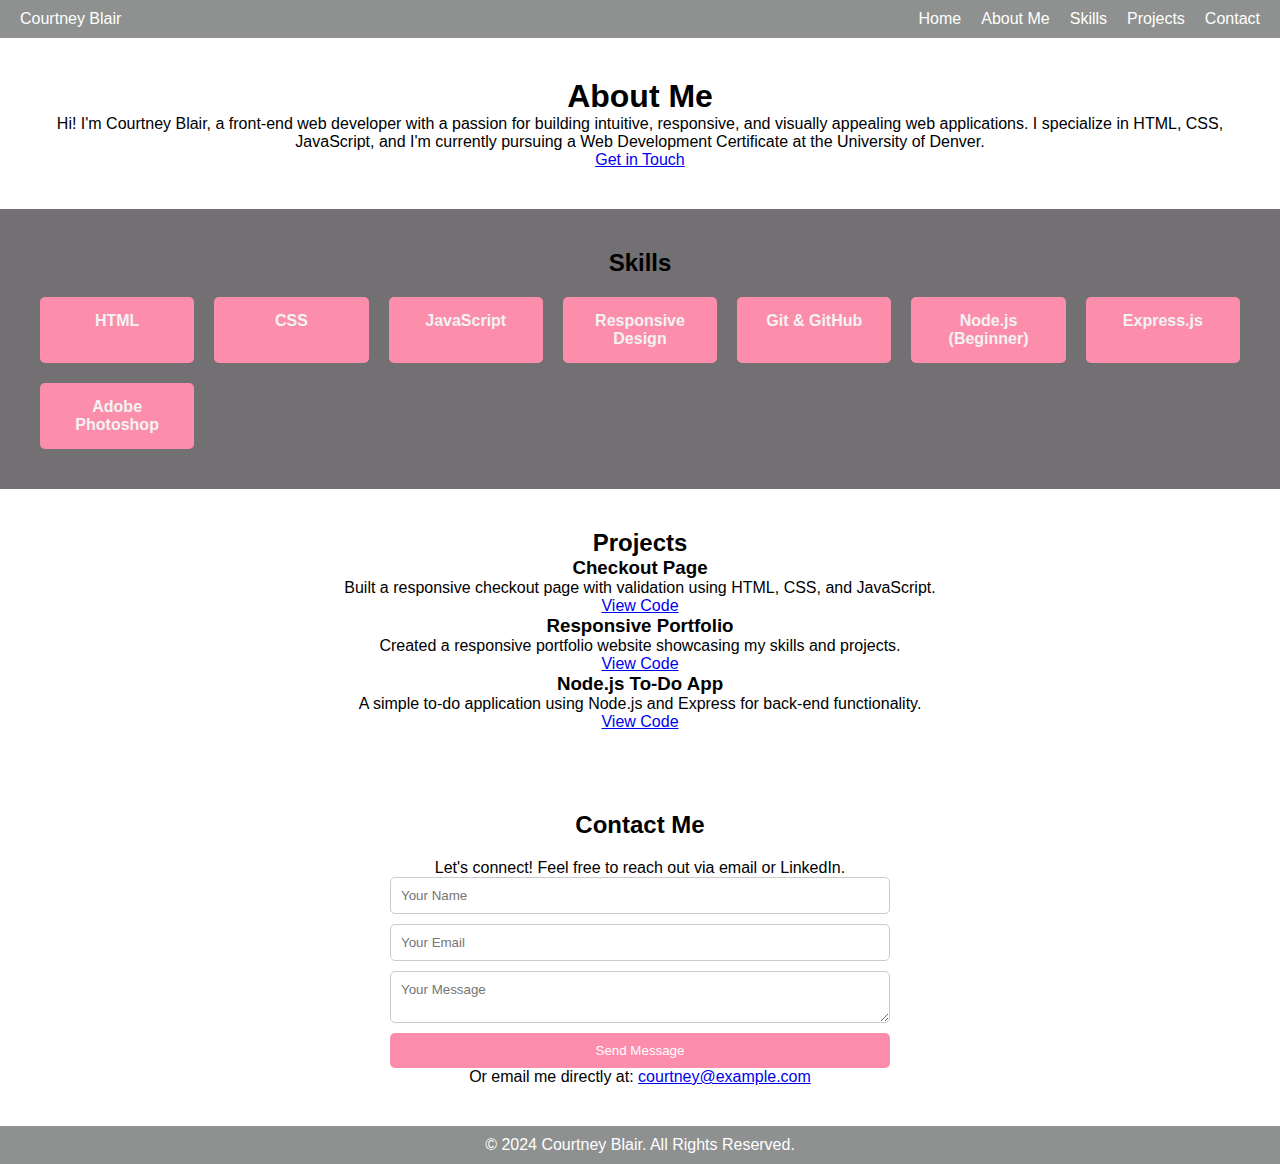
==== index.html @ fa671599 "Initial commit for checkout page" ====
<!DOCTYPE html>
<html lang="en">
<head>
    <meta charset="UTF-8">
    <meta name="viewport" content="width=device-width, initial-scale=1.0">
    <title>Courtney Blair - Portfolio</title>
    <link rel="stylesheet" href="css/style.css">
</head>
<body>
    <!-- Header Section -->
    <header>
        <nav>
            <div class="logo">Courtney Blair</div>
            <ul class="nav-links">
                <li><a href="index.html">Home</a></li>
                <li><a href="#about">About Me</a></li>
                <li><a href="#skills">Skills</a></li>
                <li><a href="projects.html">Projects</a></li>
                <li><a href="#contact">Contact</a></li>
            </ul>
        </nav>
    </header>

    <!-- About Section -->
    <section id="about" class="about">
        <h1>About Me</h1>
        <p>
            Hi! I'm Courtney Blair, a front-end web developer with a passion for building intuitive, responsive, and visually appealing web applications.
            I specialize in HTML, CSS, JavaScript, and I'm currently pursuing a Web Development Certificate at the University of Denver.
        </p>
        <a href="#contact" class="btn">Get in Touch</a>
    </section>

    <!-- Skills Section -->
    <section id="skills" class="skills">
        <h2>Skills</h2>
        <div class="skills-grid">
            <div class="skill">HTML</div>
            <div class="skill">CSS</div>
            <div class="skill">JavaScript</div>
            <div class="skill">Responsive Design</div>
            <div class="skill">Git & GitHub</div>
            <div class="skill">Node.js (Beginner)</div>
            <div class="skill">Express.js</div>
            <div class="skill">Adobe Photoshop</div>
        </div>
    </section>

    <!-- Projects Section -->
    <section id="projects" class="projects">
        <h2>Projects</h2>
        <div class="project-grid">
            <!-- Project 1 -->
            <div class="project-card">
                <h3>Checkout Page</h3>
                <p>Built a responsive checkout page with validation using HTML, CSS, and JavaScript.</p>
                <a href="projects.html" target="_blank" class="btn">View Code</a>
            </div>
            <!-- Project 2 -->
            <div class="project-card">
                <h3>Responsive Portfolio</h3>
                <p>Created a responsive portfolio website showcasing my skills and projects.</p>
                <a href="https://github.com/yourusername/portfolio" target="_blank" class="btn">View Code</a>
            </div>
            <!-- Project 3 -->
            <div class="project-card">
                <h3>Node.js To-Do App</h3>
                <p>A simple to-do application using Node.js and Express for back-end functionality.</p>
                <a href="https://github.com/yourusername/todo-app" target="_blank" class="btn">View Code</a>
            </div>
        </div>
    </section>

    <!-- Contact Section -->
    <section id="contact" class="contact">
        <h2>Contact Me</h2>
        <p>Let's connect! Feel free to reach out via email or LinkedIn.</p>
        <form>
            <input type="text" placeholder="Your Name" required>
            <input type="email" placeholder="Your Email" required>
            <textarea placeholder="Your Message" required></textarea>
            <button type="submit">Send Message</button>
        </form>
        <p>Or email me directly at: <a href="mailto:courtney@example.com">courtney@example.com</a></p>
    </section>

    <!-- Footer -->
    <footer>
        <p>&copy; 2024 Courtney Blair. All Rights Reserved.</p>
    </footer>

    <script src="script.js"></script>
</body>
</html>
---- css/style.css ----
/* General Reset */
*{
    margin:0;
    padding:0;
    box-sizing:border-box; 
    font-family: Arial, sans-serif;
}

/* Header Navigation */
header {
    background-color: #8e918f;
    padding: 10px 20px;
    color: #fff;
}
header nav {
    display: flex;
    justify-content: space-between;
    align-items: center;
}
header .nav-links {
    list-style: none;
    display: flex;
    gap: 20px;
}
header .nav-links a {
    text-decoration: none;
    color: white;
    transition: color 0.3s;
}
header .nav-links a:hover {
    color: #fc6c85;
}

/* About Section */
.about, .contact, .skills,.projects {
    padding: 40px 20px;
    text-align: center;
}
.about h2, .contact h2 {
    margin-bottom: 20px;
}

/* Contact Section */
form {
    display: flex;
    flex-direction: column;
    gap: 10px;
    max-width: 500px;
    margin: 0 auto;
}
input, textarea {
    padding: 10px;
    border: 1px solid #ccc;
    border-radius: 5px;
}
button {
    padding: 10px;
    border: none;
    background-color: #fc8eac;
    color: white;
    border-radius: 5px;
    cursor: pointer;
}
button:hover {
    background-color: #fc6c85;
}

/* Footer */
footer {
    background-color: #8e918f;
    color: white;
    text-align: center;
    padding: 10px;
}
.skills {
    padding: 40px;
    background: #727073;
    text-align: center;
}
.skills-grid {
    display: grid;
    grid-template-columns: repeat(auto-fit, minmax(150px, 1fr));
    gap: 20px;
    margin-top: 20px;
}
.skill {
    background: #fc8eac;
    color: rgb(243, 243, 243);
    padding: 15px;
    border-radius: 5px;
    text-align: center;
    font-weight: bold;
}
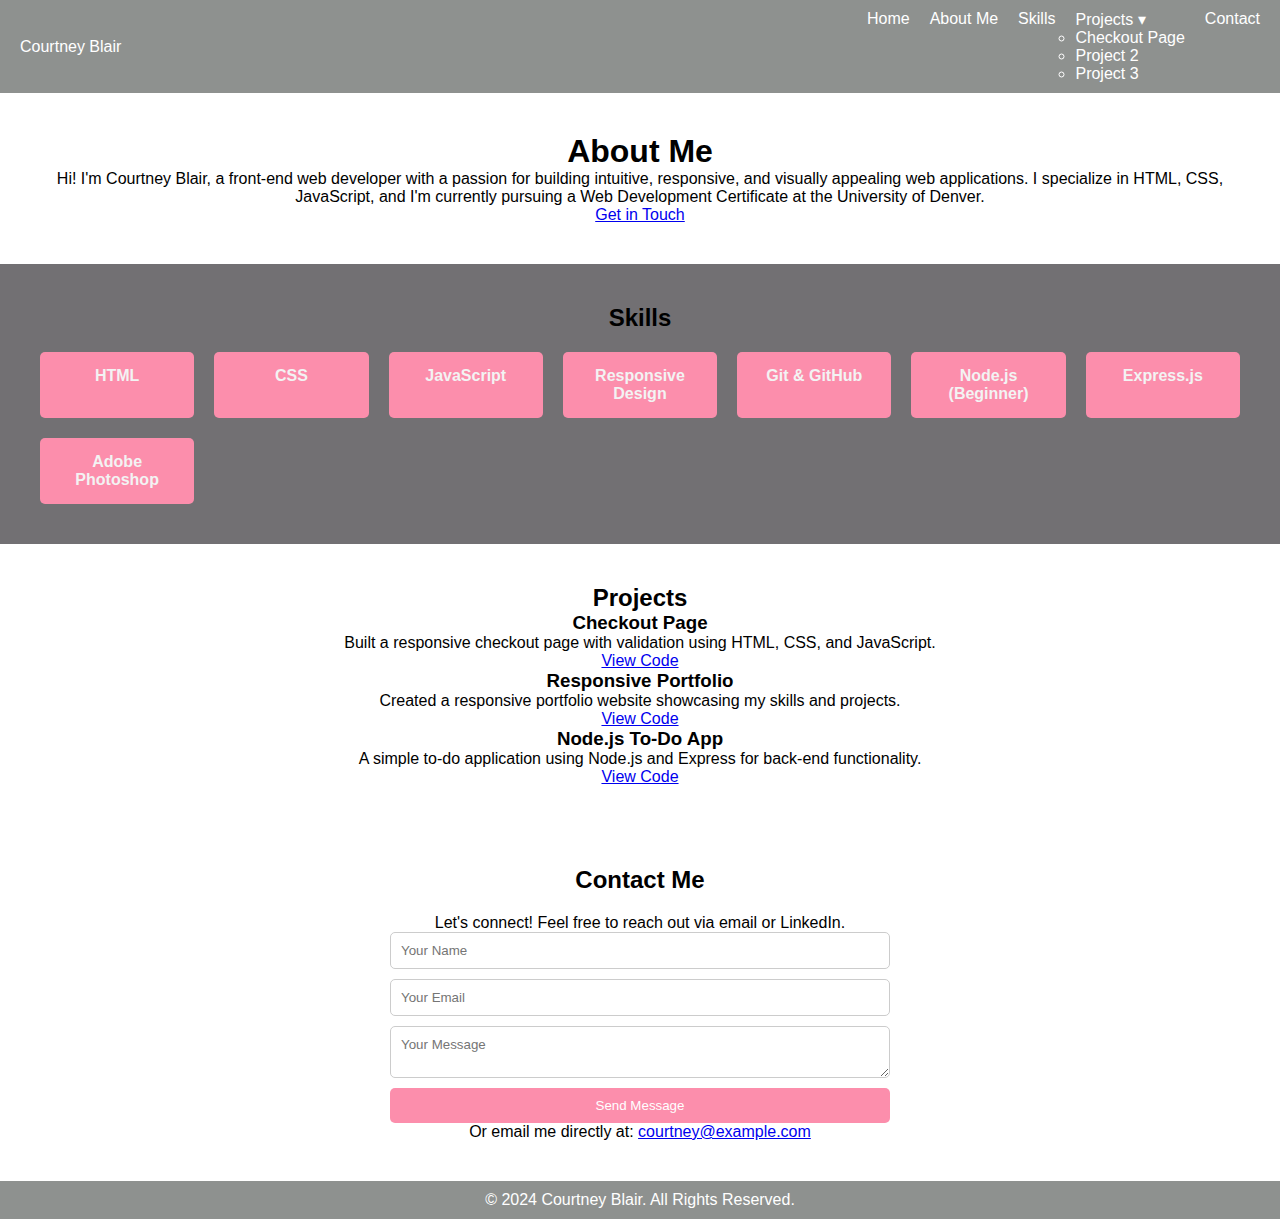
==== commit f0de85c3: "index.html" ====
--- a/index.html
+++ b/index.html
@@ -15,7 +15,13 @@
                 <li><a href="index.html">Home</a></li>
                 <li><a href="#about">About Me</a></li>
                 <li><a href="#skills">Skills</a></li>
-                <li><a href="projects.html">Projects</a></li>
+                <li class="dropdown"><a href="Projects" class="dropbtn">Projects ▾</a>
+                    <ul class="dropdown-content">
+                        <li><a href="projects.html">Checkout Page</a></li>
+                        <li><a href="#project2">Project 2</a></li>
+                        <li><a href="#project3">Project 3</a></li>
+                    </ul>
+                </li>
                 <li><a href="#contact">Contact</a></li>
             </ul>
         </nav>
@@ -91,4 +97,4 @@
 
     <script src="script.js"></script>
 </body>
-</html>+</html>
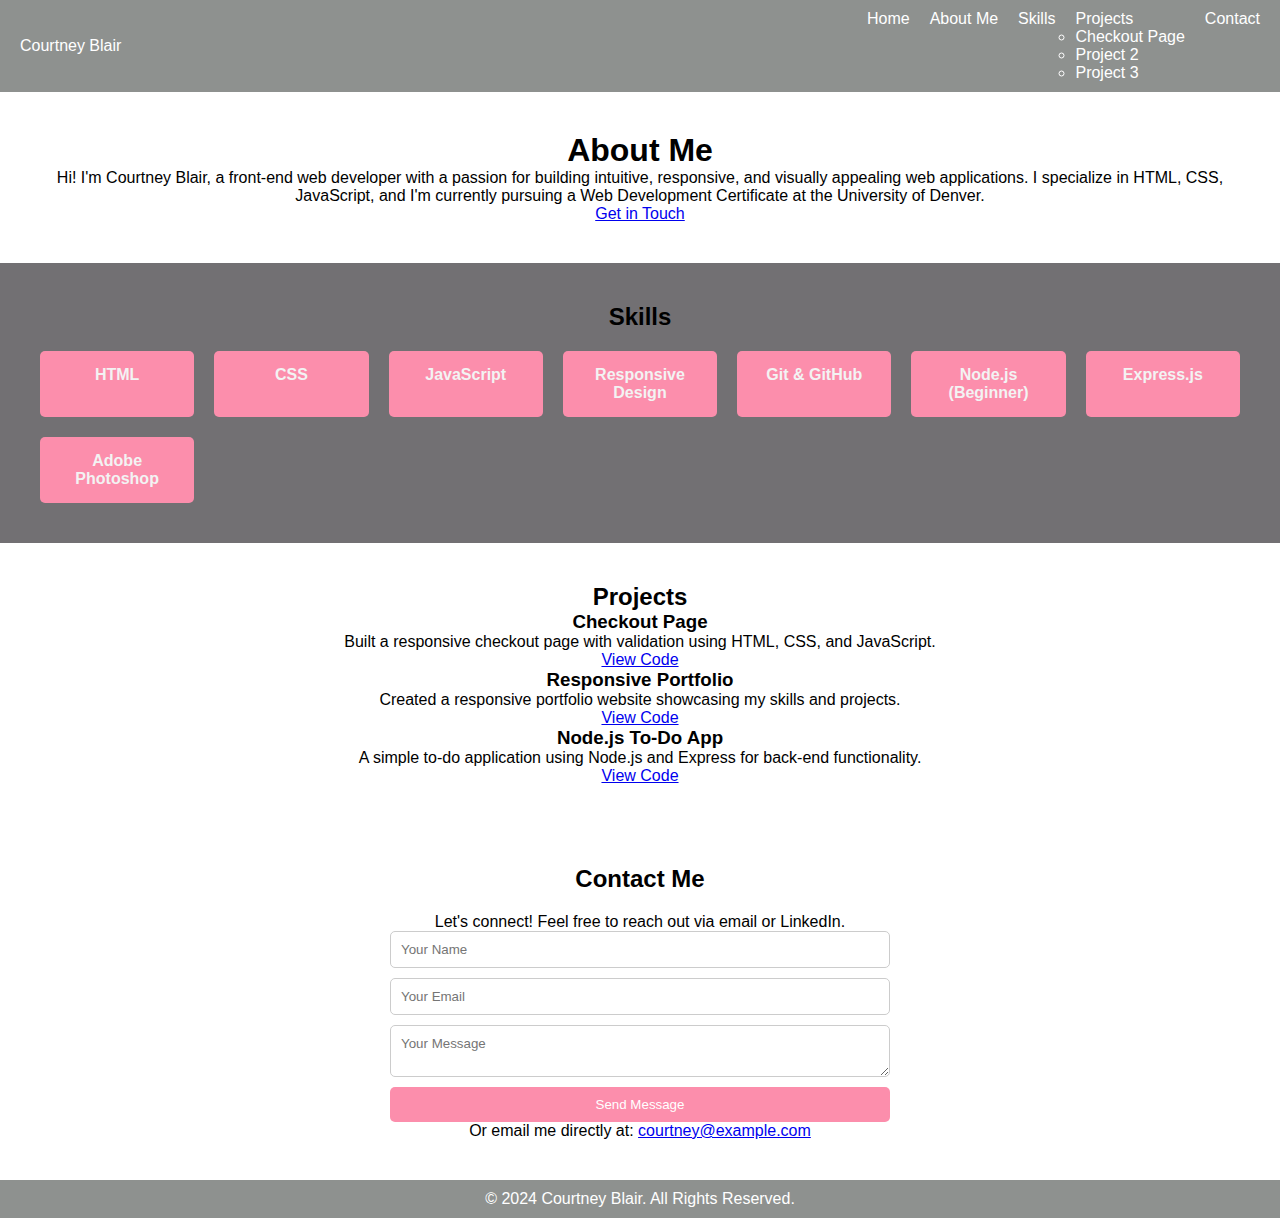
==== commit a0be5919: "index.html" ====
--- a/index.html
+++ b/index.html
@@ -15,7 +15,7 @@
                 <li><a href="index.html">Home</a></li>
                 <li><a href="#about">About Me</a></li>
                 <li><a href="#skills">Skills</a></li>
-                <li class="dropdown"><a href="Projects" class="dropbtn">Projects ▾</a>
+                <li class="dropdown"><a href="Projects" class="dropbtn">Projects</a>
                     <ul class="dropdown-content">
                         <li><a href="projects.html">Checkout Page</a></li>
                         <li><a href="#project2">Project 2</a></li>
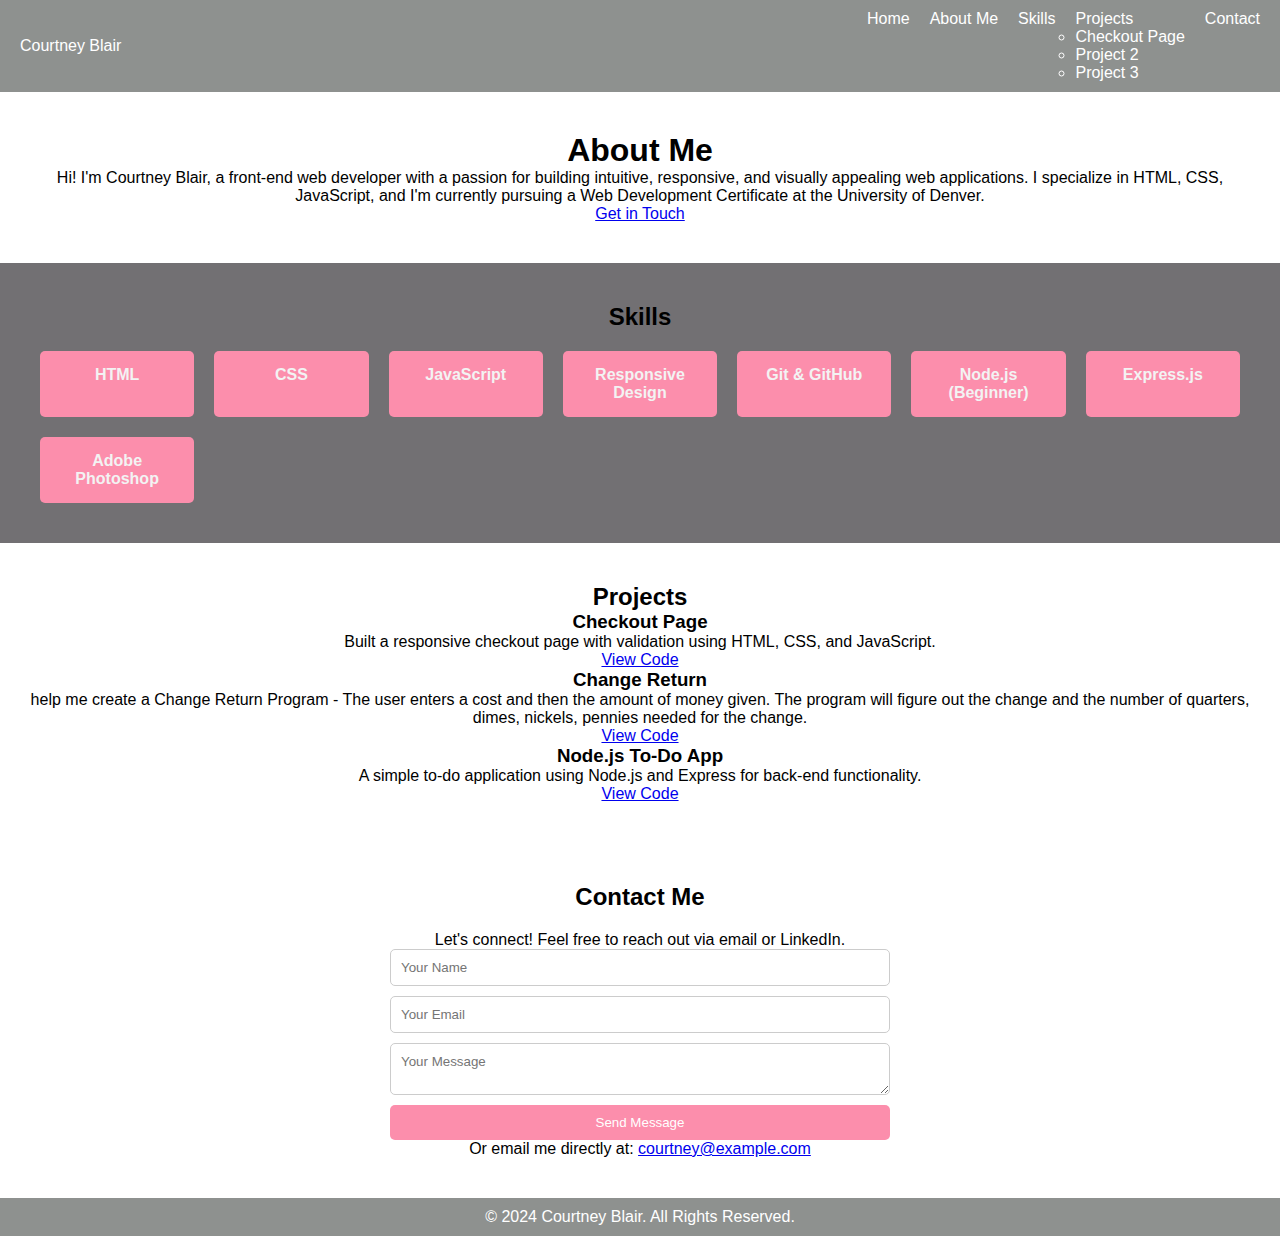
==== commit a6e3787a: "changed project to changereturn" ====
--- a/index.html
+++ b/index.html
@@ -17,8 +17,8 @@
                 <li><a href="#skills">Skills</a></li>
                 <li class="dropdown"><a href="Projects" class="dropbtn">Projects</a>
                     <ul class="dropdown-content">
-                        <li><a href="projects.html">Checkout Page</a></li>
-                        <li><a href="#project2">Project 2</a></li>
+                        <li><a href="checkoutpage.html">Checkout Page</a></li>
+                        <li><a href="changereturnpage.html">Project 2</a></li>
                         <li><a href="#project3">Project 3</a></li>
                     </ul>
                 </li>
@@ -60,13 +60,13 @@
             <div class="project-card">
                 <h3>Checkout Page</h3>
                 <p>Built a responsive checkout page with validation using HTML, CSS, and JavaScript.</p>
-                <a href="projects.html" target="_blank" class="btn">View Code</a>
+                <a href="checkoutpage.html" target="_blank" class="btn">View Code</a>
             </div>
             <!-- Project 2 -->
             <div class="project-card">
-                <h3>Responsive Portfolio</h3>
-                <p>Created a responsive portfolio website showcasing my skills and projects.</p>
-                <a href="https://github.com/yourusername/portfolio" target="_blank" class="btn">View Code</a>
+                <h3>Change Return</h3>
+                <p>help me create a  Change Return Program - The user enters a cost and then the amount of money given. The program will figure out the change and the number of quarters, dimes, nickels, pennies needed for the change.</p>
+                <a href="changereturnpage.html" target="_blank" class="btn">View Code</a>
             </div>
             <!-- Project 3 -->
             <div class="project-card">
@@ -95,6 +95,6 @@
         <p>&copy; 2024 Courtney Blair. All Rights Reserved.</p>
     </footer>
 
-    <script src="script.js"></script>
+    <script src="JavaScript/script.js"></script>
 </body>
 </html>
